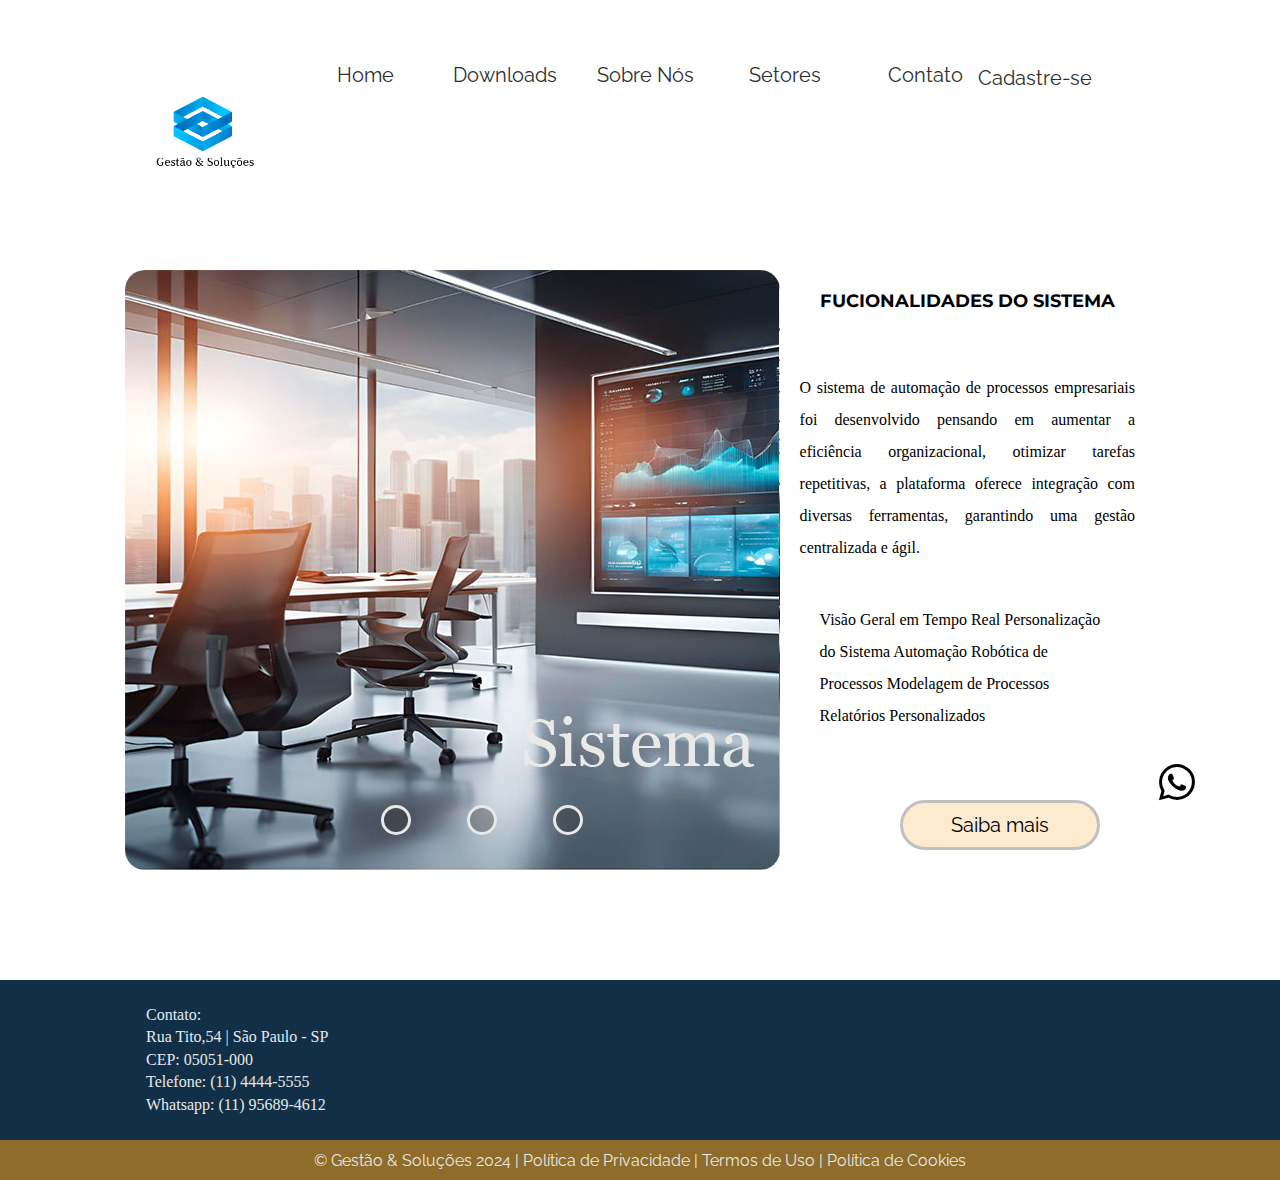
==== index.html @ 9263c2bc "Projeto atualizado" ====
<!DOCTYPE html>
<html lang="pt-br">

<head>
    <meta charset="UTF-8">
    <meta name="viewport" content="width=device-width, initial-scale=1.0">
    <title>Sistema de automação para processos empresariais</title>
    <link rel="preconnect" href="https://fonts.googleapis.com">
    <link rel="preconnect" href="https://fonts.gstatic.com" crossorigin>
    <link href="https://fonts.googleapis.com/css2?family=Raleway:ital,wght@0,100..900;1,100..900&display=swap"
        rel="stylesheet">
    <link rel="preconnect" href="https://fonts.googleapis.com">
    <link rel="preconnect" href="https://fonts.gstatic.com" crossorigin>
    <link
        href="https://fonts.googleapis.com/css2?family=Montserrat:ital,wght@0,100..900;1,100..900&family=Raleway:ital,wght@0,100..900;1,100..900&display=swap"
        rel="stylesheet">
    <link rel="preconnect" href="https://fonts.googleapis.com">
    <link rel="preconnect" href="https://fonts.gstatic.com" crossorigin>
    <link
        href="https://fonts.googleapis.com/css2?family=Montserrat:ital,wght@0,100..900;1,100..900&family=Open+Sans:ital,wght@0,300..800;1,300..800&family=Raleway:ital,wght@0,100..900;1,100..900&display=swap"
        rel="stylesheet">
    <link rel="preconnect" href="https://fonts.googleapis.com">
    <link rel="preconnect" href="https://fonts.gstatic.com" crossorigin>
    <link
        href="https://fonts.googleapis.com/css2?family=Montserrat:ital,wght@0,100..900;1,100..900&family=Open+Sans:ital,wght@0,300..800;1,300..800&family=Raleway:ital,wght@0,100..900;1,100..900&family=Tangerine:wght@400;700&display=swap"
        rel="stylesheet">
    <link rel="stylesheet" href="https://cdn.jsdelivr.net/npm/bootstrap-icons@1.11.3/font/bootstrap-icons.min.css">
    <link rel="stylesheet" href="./css/styles.css">
</head>

<body>
    <header>
        <nav class="navbar">
            <ul>
                <li><a href="index.html">Home</a></li>
                <li><a href="download.html">Downloads</a></li>
                <li><a href="sobre.html">Sobre Nós</a></li>
                <li class="myDropdown dropdown"><a href="setores.html">Setores</a>
                    <div class="dropdown-content">
                        <a href="industria.html">Indústria</a>
                        <a href="financeiro.html">Financeiro</a>
                        <a href="varejo.html">Varejo</a>
                        <a href="saude.html">Saúde</a>
                    </div>
                </li>
                <li><a href="contato.html">Contato</a></li>
            </ul>

            <button class="btn-cadastre" id="btn-acessar">Cadastre-se</button>

            <div class="logo">
                <li><a href="index.html"> <img src="./img/logomarca1.png" alt="Logotipo da empresa" width="140px "></a>
                </li>
            </div>
        </nav>
    </header>

    <main>

        <div class="container">

            <div class="container-slider">

                <div class="slider-content">

                    <!-- Radio Buttons -->
                    <input type="radio" name="radio-btn" id="radio1">
                    <input type="radio" name="radio-btn" id="radio2">
                    <input type="radio" name="radio-btn" id="radio3">

                    
                    <!-- Slide Images -->
                    <div class="slider first">
                        <img src="./img/sistema1.jpg" alt="Imagem de um escritório moderno">
                    </div>

                    <div class="slider">
                        
                        <img src="./img/Gear---tablet.jpg"
                            alt="Imagem com um executivo segurando um tablet e saindo engranagens que representa o engrenar do negócio">
                            
                    </div>

                    <div class="slider">
                        <img src="./img/AHM.jpg"
                            alt="Imagem de aperto de mão entre o homem e a máquina">
                    </div>
                    <!-- End of slide images  -->

                    <!-- Navigation auto -->
                    <div class="navigation-auto">
                        <div class="auto-btn1"></div>
                        <div class="auto-btn2"></div>
                        <div class="auto-btn3"></div>
                    </div>
                </div>
                <div class="manual-navigation">
                    <label for="radio1" class="manual-btn"></label>
                    <label for="radio2" class="manual-btn"></label>
                    <label for="radio3" class="manual-btn"></label>
                </div>
            </div>

            <div class="text-container">

                <h4 class="titulo">FUCIONALIDADES DO SISTEMA</h4>

                <div class="text-content" id="system-information">
                    <p class="paragrafo"> O sistema de automação de processos empresariais foi desenvolvido pensando em aumentar a
                        eficiência organizacional, otimizar tarefas repetitivas, a plataforma oferece integração
                        com diversas ferramentas, garantindo uma gestão centralizada e ágil.</p>
                </div>

                <div class="list-container">
                    <p class="list">
                        Visão Geral em Tempo Real 
                        Personalização do Sistema
                        Automação Robótica de Processos
                        Modelagem de Processos
                        Relatórios Personalizados
                    </p> 
                </div>

                <button class="saiba-mais" id="saiba">Saiba mais</button>
            </div>
        </div>
        
        <section>
            <div class="contato">
                <p>Contato: <br>
                    Rua Tito,54 | São Paulo - SP <br>
                    CEP: 05051-000 <br>
                    Telefone: (11) 4444-5555<br>
                    Whatsapp: (11) 95689-4612
                </p>
            </div>
        </section>
    </main>

    <footer>
      
        <div>
            <a href="https://web.whatsapp.com/"><i class="bi bi-whatsapp" id="icon"></i></a>
        </div>

        <div class="copyright">
            &copy; Gestão & Soluções 2024 | Política de Privacidade | Termos de Uso | Política de Cookies
        </div>
    </footer>
    <script src="./js/pi.js"></script>
</body>

</html>
---- css/styles.css ----
* {
    margin: 0px;
    padding: 0px;
    box-sizing: border-box;
}

.container,
header {
    display: flex;
    max-width: 1200px;
    margin: 0 auto;
   
}

.navbar ul {
    height: 150px;
    display: flex;
    justify-content: center;
    align-items: center;
    list-style: none;
    padding: 55px;
    margin-left: 200px;
}

.navbar ul li a {
    text-decoration: none;
    color: #2e2e2e;
    font-size: 20px;
    display: block;
    width: 140px;
    text-align: center;
    font-family: Raleway;

    /* margin-left: 30px; */
    &:hover {
        background-image: linear-gradient(to top, #113048, #087235cc);
        display: flex;
        justify-content: center;
        align-items: center;
        opacity: 70%;
        color: #e8e8e8;
        height: 40px;
        border-radius: 10px;
        border-bottom: #008036cc solid 4px;
    }
}

.btn-cadastre {
    width: 140px;
    height: 40px;
    color: #2e2e2e;
    font-size: 20px;
    font-family: Raleway;
    border: none;
    display: flex;
    position: absolute;
    right: 175px;
    top: 66px;
    justify-content: center;

    cursor: pointer;
    background: none;

    &:hover {
        background-color: #ff8900;
        color: #e8e8e8;
        display: flex;
        position: absolute;
        right: 175px;
        top: 55px;
        padding: 10px;
        border-radius: 10px;
        border-bottom: #113048 solid 4px;
        justify-content: center;
        opacity: 70%;
        font-weight: 550;
    }
}

.logo {
    border-radius: 20px;
    display: flex;
    justify-content: center;
    align-items: center;
    margin-left: 85px;
    width: 160px;
    height: 150px;
    list-style: none;
    position: absolute;
    top: 60px;
}

footer {
    display: flex;
    flex-direction: column;

    height: 200px;

    background-color: #113048;
    color: #e8e8e8;
}

.contato {
    width: 250px;
    height: 110px;
    margin-left: 136px;
}

.contato p {
    position: absolute;
    top: 1005px;
    color: #e8e8e8;
    font-family: OpenSans;
    width: 250px;
    height: 110px;
    line-height: 1.4rem;
    padding: 10px;
    display: flex;
    justify-content: left;
    align-items: center;
}

.copyright {
    color: #e8e8e8;
    display: flex;
    margin-top: 160px;
    height: 40px;
    background-color: rgba(243, 156, 18, 56%);
    align-items: center;
    justify-content: center;
    font-family: Raleway;
    font-style: 16px;
}

#icon {
    color: #e8e8e8;
    transition: color 0.3s ease-in-out;
    font-size: 36px;
    color: black;
    display: flex;
    position: fixed;
    right: 85px;
    bottom: 100px;
}

.myDropdown {
    position: relative;
}

.myDropdown a {
    line-height: 40px;
}

.dropdown-content {
    position: absolute;
    display: none;
}

.show {
    display: block;
    line-height: 40px;
    z-index: 4;
}

.container-slider {
    margin: 120px 0px 0px 85px;
    width: 800px;
    height: 600px;
    border-radius: 20px;
    overflow: hidden;
}

.slider-content {
    width: 300%;
    height: 600px;
    display: flex;

}

.slider-content input {
    display: none;
}

.slider {
    width: 33.33%;
    position: relative;
}

.slider img {
    width: 800px;
}

.manual-navigation,
.navigation-auto div {
    position: absolute;
    width: 800px;
    left: 82px;
    margin-top: -40px;
    display: flex;
    justify-content: center;
}

.manual-btn {
    border: 3px solid #e8e8e8;
    background-color: #3333335c;
    width: 30px;
    height: 30px;
    padding: 5px;
    margin: -25px 28px;
    border-radius: 15px;
    cursor: pointer;
    transition: .3s;

    &:hover {
        background-color: #F39C12;
    }
}

#radio1:checked~.first {
    margin-left: 0;
}

#radio2:checked~.first {
    margin-left: -33.33%;
    
}

#radio3:checked~.first {
    margin-left: -66.66%;
}

.text-container h4 {
    text-align: center;
    height: 22px;
    font-size: 18px;
    margin-top: 120px;
    font-family: Montserrat;
}

.text-container {
    width: 450px;
    height: 600px;
    padding: 20px;
    margin-right: 85px;
    margin-bottom: 60px;
}

.text-content {
    text-align: center;
    text-align: justify;
    margin-top: 60px;
    line-height: 2rem;
}

.list-container {
    margin-top: 20px;
    padding: 20px;
    line-height: 2rem;
}

.saiba-mais {
    width: 200px;
    height: 50px;
    border-radius: 30px;
    font-size: 20px;
    font-family: Raleway;
    position: absolute;
    right: 180px;
    top: 800px;
    background-color: #F39C1233;
    border: 3px solid #C0C0C0;
    cursor: pointer;
}
.auto-btn1{
    width: 200px;
}
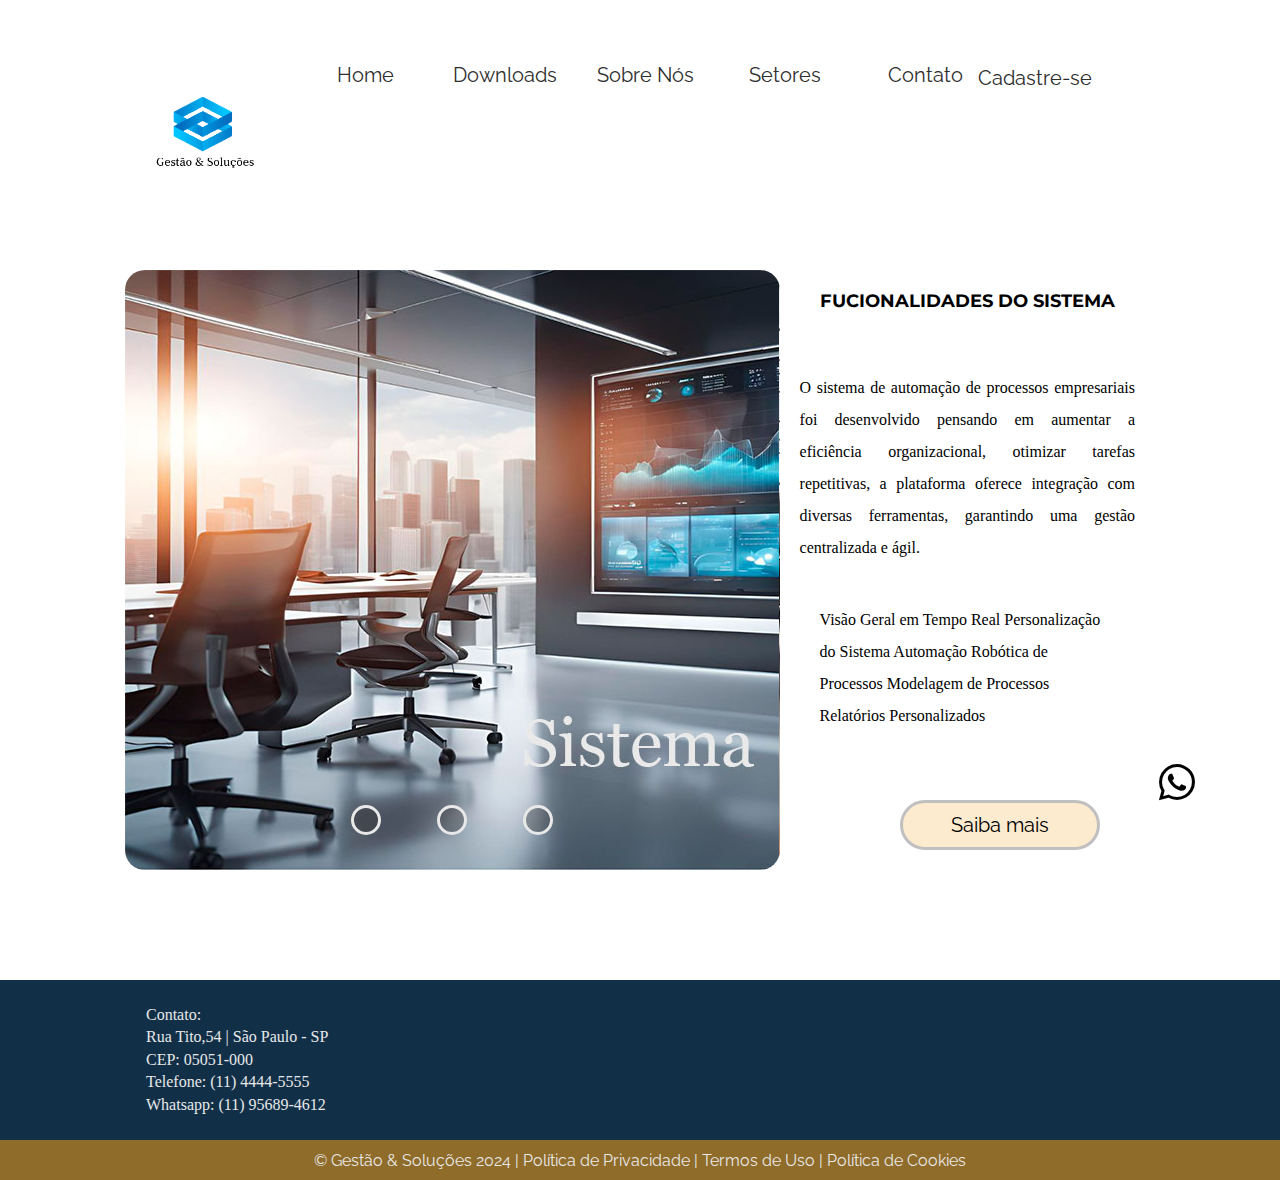
==== commit 1b5072bf: "Mudanças no css" ====
--- a/index.html
+++ b/index.html
@@ -93,6 +93,8 @@
                         <div class="auto-btn2"></div>
                         <div class="auto-btn3"></div>
                     </div>
+
+                   
                 </div>
                 <div class="manual-navigation">
                     <label for="radio1" class="manual-btn"></label>
--- a/css/styles.css
+++ b/css/styles.css
@@ -9,7 +9,7 @@
     display: flex;
     max-width: 1200px;
     margin: 0 auto;
-   
+
 }
 
 .navbar ul {
@@ -192,12 +192,15 @@
 
 .manual-navigation,
 .navigation-auto div {
-    position: absolute;
+    position: relative;
+    left: 50%;
+    transform: translateX(-50%);
     width: 800px;
-    left: 82px;
     margin-top: -40px;
     display: flex;
     justify-content: center;
+
+
 }
 
 .manual-btn {
@@ -222,7 +225,7 @@
 
 #radio2:checked~.first {
     margin-left: -33.33%;
-    
+
 }
 
 #radio3:checked~.first {
@@ -271,7 +274,7 @@
     border: 3px solid #C0C0C0;
     cursor: pointer;
 }
-.auto-btn1{
+
+.auto-btn1 {
     width: 200px;
-}
-
+}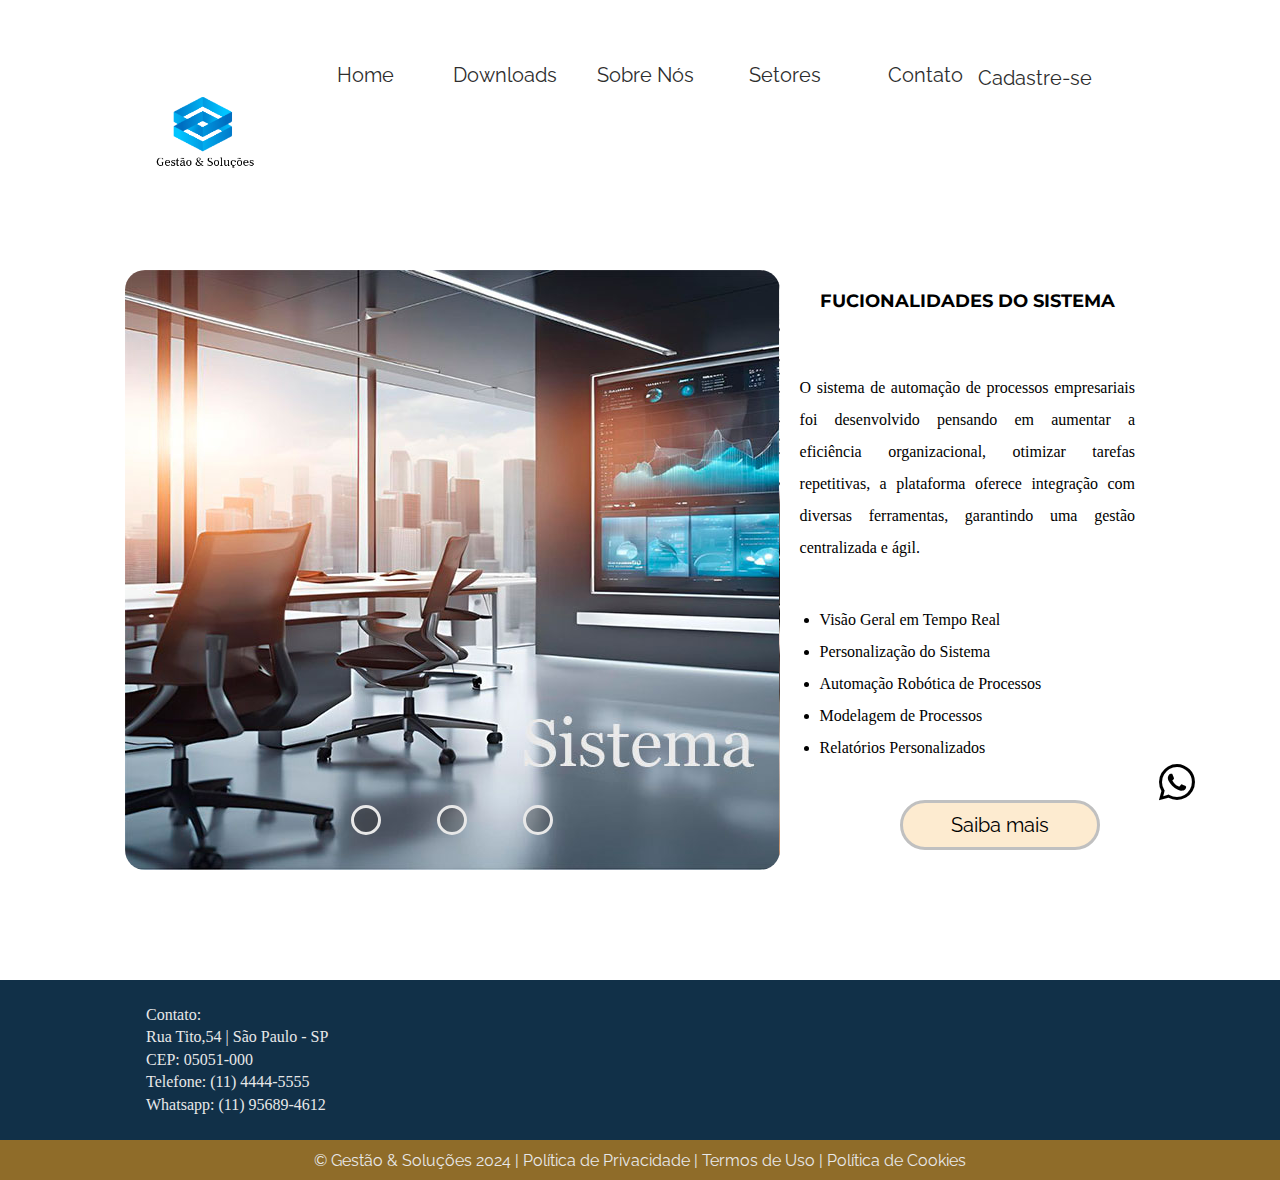
==== commit 95e7b94a: "atulização dos containers" ====
--- a/index.html
+++ b/index.html
@@ -68,22 +68,21 @@
                     <input type="radio" name="radio-btn" id="radio2">
                     <input type="radio" name="radio-btn" id="radio3">
 
-                    
+
                     <!-- Slide Images -->
                     <div class="slider first">
                         <img src="./img/sistema1.jpg" alt="Imagem de um escritório moderno">
                     </div>
 
                     <div class="slider">
-                        
+
                         <img src="./img/Gear---tablet.jpg"
                             alt="Imagem com um executivo segurando um tablet e saindo engranagens que representa o engrenar do negócio">
-                            
+
                     </div>
 
                     <div class="slider">
-                        <img src="./img/AHM.jpg"
-                            alt="Imagem de aperto de mão entre o homem e a máquina">
+                        <img src="./img/AHM.jpg" alt="Imagem de aperto de mão entre o homem e a máquina">
                     </div>
                     <!-- End of slide images  -->
 
@@ -94,7 +93,7 @@
                         <div class="auto-btn3"></div>
                     </div>
 
-                   
+
                 </div>
                 <div class="manual-navigation">
                     <label for="radio1" class="manual-btn"></label>
@@ -102,31 +101,80 @@
                     <label for="radio3" class="manual-btn"></label>
                 </div>
             </div>
-
+<!-- Parte 1 -->
             <div class="text-container">
 
                 <h4 class="titulo">FUCIONALIDADES DO SISTEMA</h4>
 
                 <div class="text-content" id="system-information">
-                    <p class="paragrafo"> O sistema de automação de processos empresariais foi desenvolvido pensando em aumentar a
+                    <p class="paragrafo"> O sistema de automação de processos empresariais foi desenvolvido pensando em
+                        aumentar a
                         eficiência organizacional, otimizar tarefas repetitivas, a plataforma oferece integração
                         com diversas ferramentas, garantindo uma gestão centralizada e ágil.</p>
                 </div>
 
                 <div class="list-container">
-                    <p class="list">
-                        Visão Geral em Tempo Real 
-                        Personalização do Sistema
-                        Automação Robótica de Processos
-                        Modelagem de Processos
-                        Relatórios Personalizados
-                    </p> 
+                    <ul class="list">
+                        <li>Visão Geral em Tempo Real</li>
+                        <li>Personalização do Sistema</li>
+                        <li>Automação Robótica de Processos</li>
+                        <li>Modelagem de Processos</li>
+                        <li>Relatórios Personalizados</li>
+                    </ul>
                 </div>
 
                 <button class="saiba-mais" id="saiba">Saiba mais</button>
             </div>
+<!-- Parte 2 -->
+            <div class="text-container1">
+
+                <h4 class="titulo">FUCIONALIDADES DO SISTEMA</h4>
+
+                <div class="text-content" id="system-information">
+                    <p class="paragrafo"> O sistema de automação de processos empresariais foi desenvolvido pensando em
+                        aumentar a
+                        eficiência organizacional, otimizar tarefas repetitivas, a plataforma oferece integração
+                        com diversas ferramentas, garantindo uma gestão centralizada e ágil.</p>
+                </div>
+
+                <div class="list-container">
+                    <ul class="list">
+                        <li>Visão Geral em Tempo Real</li>
+                        <li>Personalização do Sistema</li>
+                        <li>Automação Robótica de Processos</li>
+                        <li>Modelagem de Processos</li>
+                        <li>Relatórios Personalizados</li>
+                    </ul>
+                </div>
+
+                <button class="saiba-mais" id="saiba">Saiba mais</button>
+            </div>
+            <!-- Parte 3 -->
+            <div class="text-container2">
+
+                <h4 class="titulo">FUCIONALIDADES DO SISTEMA</h4>
+
+                <div class="text-content" id="system-information">
+                    <p class="paragrafo"> O sistema de automação de processos empresariais foi desenvolvido pensando em
+                        aumentar a
+                        eficiência organizacional, otimizar tarefas repetitivas, a plataforma oferece integração
+                        com diversas ferramentas, garantindo uma gestão centralizada e ágil.</p>
+                </div>
+
+                <div class="list-container">
+                    <ul class="list">
+                        <li>Visão Geral em Tempo Real</li>
+                        <li>Personalização do Sistema</li>
+                        <li>Automação Robótica de Processos</li>
+                        <li>Modelagem de Processos</li>
+                        <li>Relatórios Personalizados</li>
+                    </ul>
+                </div>
+
+                <button class="saiba-mais" id="saiba">Saiba mais</button>
+            </div>
         </div>
-        
+
         <section>
             <div class="contato">
                 <p>Contato: <br>
@@ -140,7 +188,7 @@
     </main>
 
     <footer>
-      
+
         <div>
             <a href="https://web.whatsapp.com/"><i class="bi bi-whatsapp" id="icon"></i></a>
         </div>
--- a/css/styles.css
+++ b/css/styles.css
@@ -277,4 +277,9 @@
 
 .auto-btn1 {
     width: 200px;
+}
+
+
+.text-container1, .text-container2 {
+    display: none;
 }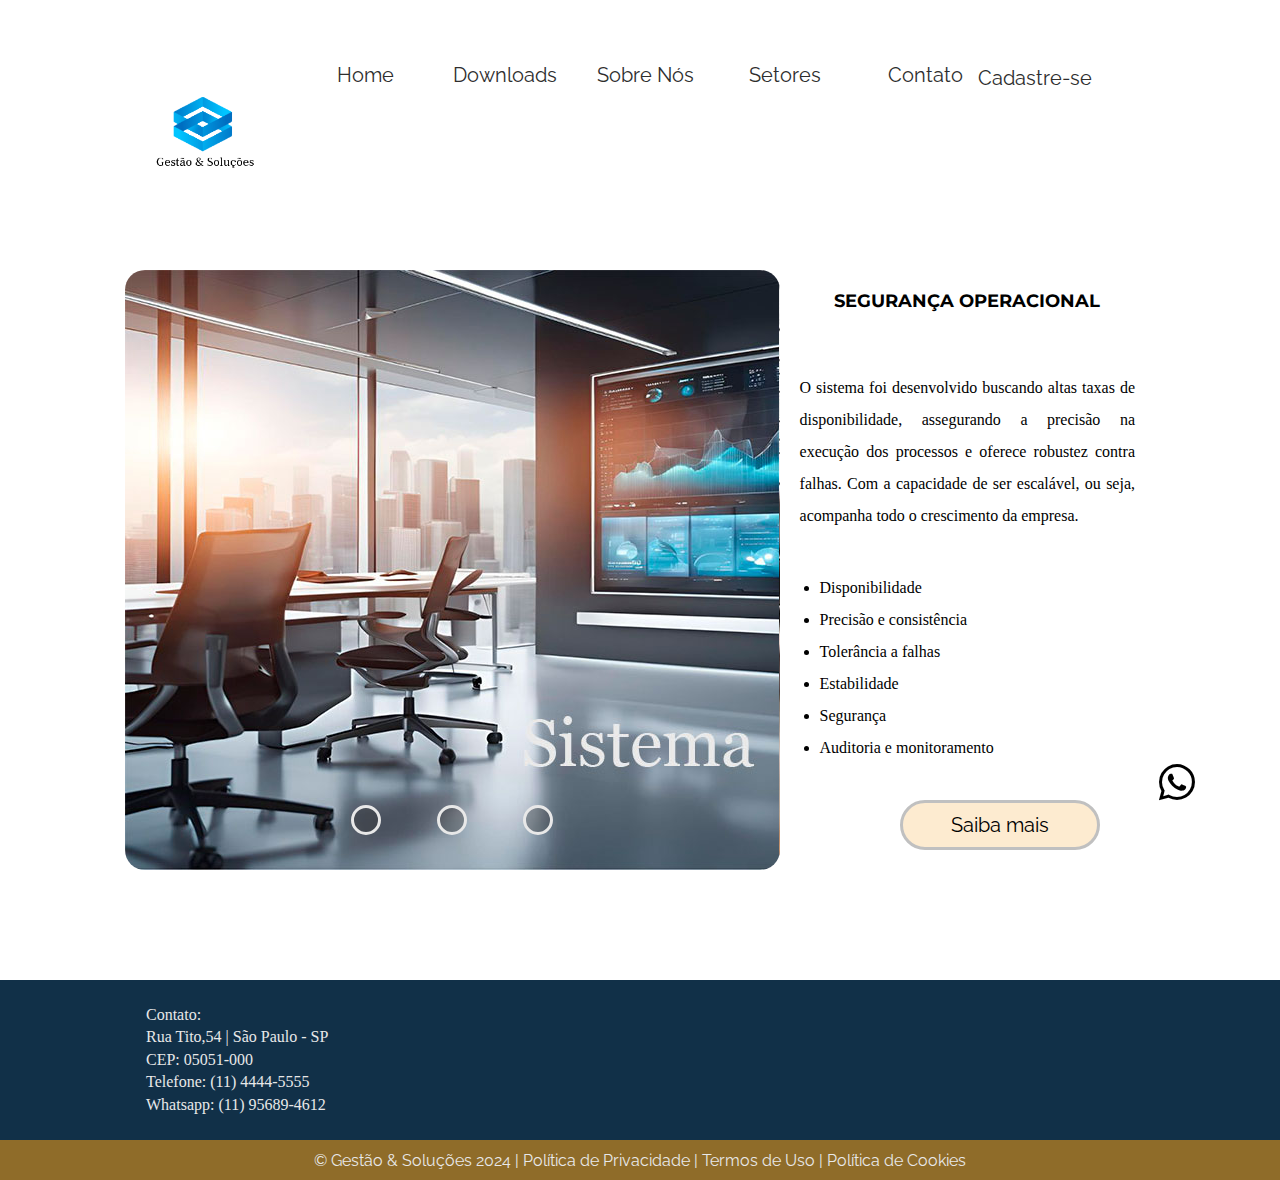
==== commit cbe5733c: "atualização text-container" ====
--- a/index.html
+++ b/index.html
@@ -102,7 +102,7 @@
                 </div>
             </div>
 <!-- Parte 1 -->
-            <div class="text-container">
+            <div class="text-container text-container-none">
 
                 <h4 class="titulo">FUCIONALIDADES DO SISTEMA</h4>
 
@@ -126,48 +126,45 @@
                 <button class="saiba-mais" id="saiba">Saiba mais</button>
             </div>
 <!-- Parte 2 -->
-            <div class="text-container1">
-
-                <h4 class="titulo">FUCIONALIDADES DO SISTEMA</h4>
+            <div class="text-container  text-container-none">
+
+                <h4 class="titulo">CONSULTORIA ESPECIALIZADA</h4>
 
                 <div class="text-content" id="system-information">
-                    <p class="paragrafo"> O sistema de automação de processos empresariais foi desenvolvido pensando em
-                        aumentar a
-                        eficiência organizacional, otimizar tarefas repetitivas, a plataforma oferece integração
-                        com diversas ferramentas, garantindo uma gestão centralizada e ágil.</p>
+                    <p class="paragrafo"> Com foco voltado em otimizar a eficiência, reduzir custos e melhorar a qualidade das operações dentro de uma empresa, oferecemos todo o suporte necessário para o crescimento junto ao nosso sistema.</p>
                 </div>
 
                 <div class="list-container">
                     <ul class="list">
-                        <li>Visão Geral em Tempo Real</li>
-                        <li>Personalização do Sistema</li>
-                        <li>Automação Robótica de Processos</li>
-                        <li>Modelagem de Processos</li>
-                        <li>Relatórios Personalizados</li>
+                        <li>Análise de Necessidades</li>
+                        <li>Seleção de Ferramentas</li>
+                        <li>Desenho de Soluções</li>
+                        <li>Implementação e Integração</li>
+                        <li>Treinamento e Capacitação</li>
+                        <li>Monitoramento  e Suporte</li>
+                        <li>Otimização Contínua</li>
                     </ul>
                 </div>
 
                 <button class="saiba-mais" id="saiba">Saiba mais</button>
             </div>
-            <!-- Parte 3 -->
-            <div class="text-container2">
-
-                <h4 class="titulo">FUCIONALIDADES DO SISTEMA</h4>
+<!-- Parte 3 -->
+            <div class="text-container">
+
+                <h4 class="titulo">SEGURANÇA OPERACIONAL</h4>
 
                 <div class="text-content" id="system-information">
-                    <p class="paragrafo"> O sistema de automação de processos empresariais foi desenvolvido pensando em
-                        aumentar a
-                        eficiência organizacional, otimizar tarefas repetitivas, a plataforma oferece integração
-                        com diversas ferramentas, garantindo uma gestão centralizada e ágil.</p>
+                    <p class="paragrafo"> O sistema foi desenvolvido buscando altas taxas de disponibilidade, assegurando a precisão na execução dos processos e oferece robustez contra falhas. Com a capacidade de ser escalável, ou seja, acompanha todo o crescimento da empresa.</p>
                 </div>
 
                 <div class="list-container">
                     <ul class="list">
-                        <li>Visão Geral em Tempo Real</li>
-                        <li>Personalização do Sistema</li>
-                        <li>Automação Robótica de Processos</li>
-                        <li>Modelagem de Processos</li>
-                        <li>Relatórios Personalizados</li>
+                        <li>Disponibilidade</li>
+                        <li>Precisão e consistência</li>
+                        <li>Tolerância a falhas</li>
+                        <li>Estabilidade</li>
+                        <li>Segurança</li>
+                        <li>Auditoria e monitoramento</li>
                     </ul>
                 </div>
 
--- a/css/styles.css
+++ b/css/styles.css
@@ -246,6 +246,7 @@
     padding: 20px;
     margin-right: 85px;
     margin-bottom: 60px;
+ 
 }
 
 .text-content {
@@ -278,8 +279,7 @@
 .auto-btn1 {
     width: 200px;
 }
-
-
-.text-container1, .text-container2 {
+.text-container-none{
     display: none;
-}+}
+
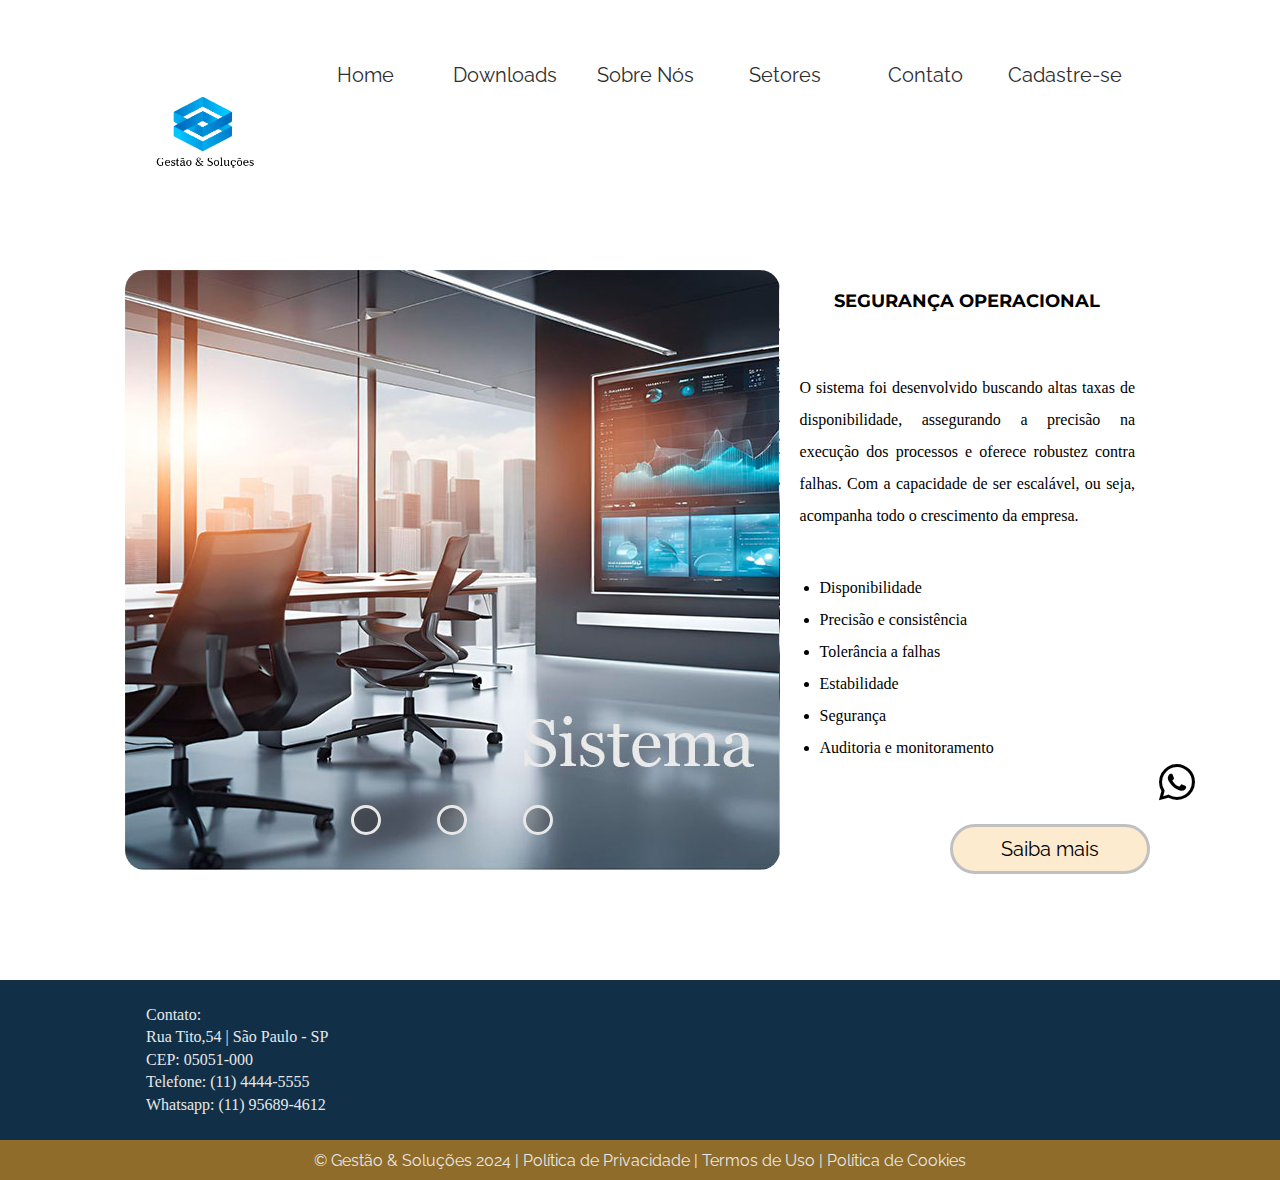
==== commit f4676006: "cadastra-se css" ====
--- a/index.html
+++ b/index.html
@@ -44,9 +44,10 @@
                     </div>
                 </li>
                 <li><a href="contato.html">Contato</a></li>
+                <li><button class="btn-cadastre" id="btn-acessar">Cadastre-se</button></li>
             </ul>
 
-            <button class="btn-cadastre" id="btn-acessar">Cadastre-se</button>
+            
 
             <div class="logo">
                 <li><a href="index.html"> <img src="./img/logomarca1.png" alt="Logotipo da empresa" width="140px "></a>
--- a/css/styles.css
+++ b/css/styles.css
@@ -52,26 +52,15 @@
     font-size: 20px;
     font-family: Raleway;
     border: none;
-    display: flex;
-    position: absolute;
-    right: 175px;
-    top: 66px;
-    justify-content: center;
-
     cursor: pointer;
     background: none;
 
     &:hover {
         background-color: #ff8900;
         color: #e8e8e8;
-        display: flex;
-        position: absolute;
-        right: 175px;
-        top: 55px;
         padding: 10px;
         border-radius: 10px;
         border-bottom: #113048 solid 4px;
-        justify-content: center;
         opacity: 70%;
         font-weight: 550;
     }
@@ -263,17 +252,17 @@
 }
 
 .saiba-mais {
+    position: relative;
     width: 200px;
     height: 50px;
     border-radius: 30px;
     font-size: 20px;
     font-family: Raleway;
-    position: absolute;
-    right: 180px;
-    top: 800px;
     background-color: #F39C1233;
     border: 3px solid #C0C0C0;
     cursor: pointer;
+    bottom: -40PX;
+    left: 150PX;
 }
 
 .auto-btn1 {
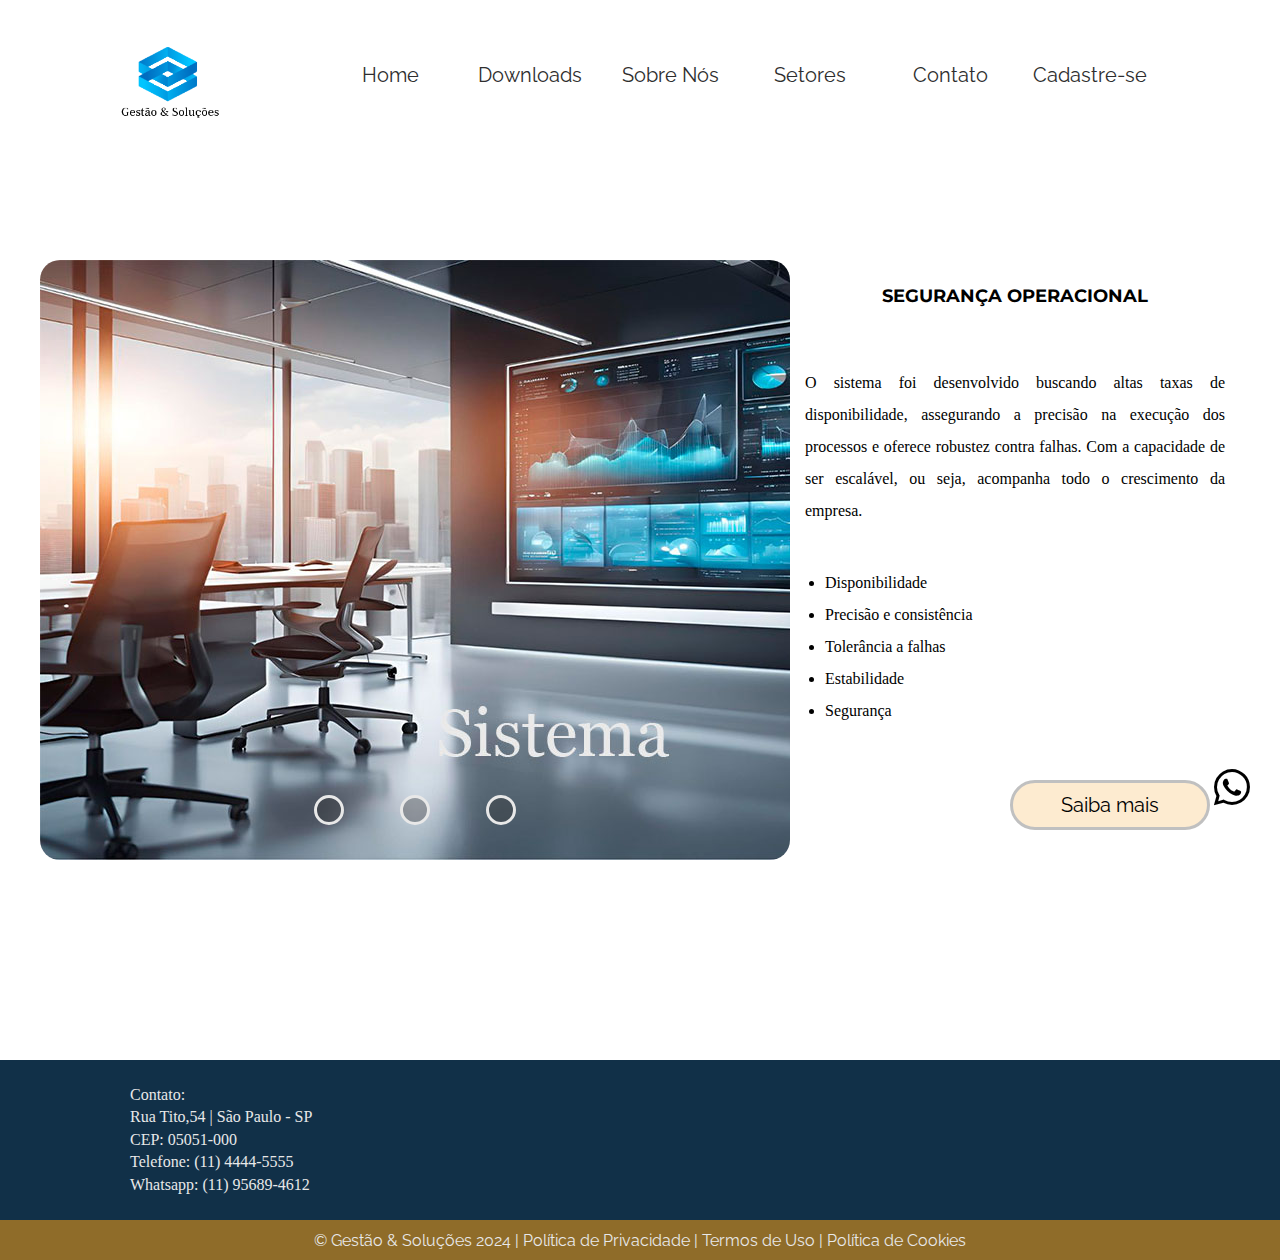
==== commit 3988d006: "janelas" ====
--- a/index.html
+++ b/index.html
@@ -30,30 +30,33 @@
 
 <body>
     <header>
-        <nav class="navbar">
-            <ul>
-                <li><a href="index.html">Home</a></li>
-                <li><a href="download.html">Downloads</a></li>
-                <li><a href="sobre.html">Sobre Nós</a></li>
-                <li class="myDropdown dropdown"><a href="setores.html">Setores</a>
-                    <div class="dropdown-content">
-                        <a href="industria.html">Indústria</a>
-                        <a href="financeiro.html">Financeiro</a>
-                        <a href="varejo.html">Varejo</a>
-                        <a href="saude.html">Saúde</a>
-                    </div>
-                </li>
-                <li><a href="contato.html">Contato</a></li>
-                <li><button class="btn-cadastre" id="btn-acessar">Cadastre-se</button></li>
-            </ul>
-
-            
-
-            <div class="logo">
-                <li><a href="index.html"> <img src="./img/logomarca1.png" alt="Logotipo da empresa" width="140px "></a>
-                </li>
-            </div>
-        </nav>
+        <div class="container-nav">
+            <nav class="navbar">
+                <ul>
+                    <li><a href="index.html">Home</a></li>
+                    <li><a href="download.html">Downloads</a></li>
+                    <li><a href="sobre.html">Sobre Nós</a></li>
+                    <li class="myDropdown dropdown"><a href="#">Setores</a>
+                        <div class="dropdown-content">
+                            <a href="industria.html">Indústria</a>
+                            <a href="financeiro.html">Financeiro</a>
+                            <a href="varejo.html">Varejo</a>
+                            <a href="saude.html">Saúde</a>
+                        </div>
+                    </li>
+                    <li><a href="contato.html">Contato</a></li>
+                    <li><button class="btn-cadastre" id="btn_acessar">Cadastre-se</button></li>
+                </ul>
+
+
+
+                <div class="logo">
+                    <li><a href="index.html"> <img src="./img/logomarca1.png" alt="Logotipo da empresa"
+                                width="140px "></a>
+                    </li>
+                </div>
+            </nav>
+        </div>
     </header>
 
     <main>
@@ -77,13 +80,13 @@
 
                     <div class="slider">
 
-                        <img src="./img/Gear---tablet.jpg"
+                        <img src="./img/Gear---tablet1.jpg"
                             alt="Imagem com um executivo segurando um tablet e saindo engranagens que representa o engrenar do negócio">
 
                     </div>
 
                     <div class="slider">
-                        <img src="./img/AHM.jpg" alt="Imagem de aperto de mão entre o homem e a máquina">
+                        <img src="./img/AHM1.jpg" alt="Imagem de aperto de mão entre o homem e a máquina">
                     </div>
                     <!-- End of slide images  -->
 
@@ -93,99 +96,141 @@
                         <div class="auto-btn2"></div>
                         <div class="auto-btn3"></div>
                     </div>
-
-
-                </div>
+                </div>
+
                 <div class="manual-navigation">
                     <label for="radio1" class="manual-btn"></label>
                     <label for="radio2" class="manual-btn"></label>
                     <label for="radio3" class="manual-btn"></label>
                 </div>
             </div>
-<!-- Parte 1 -->
-            <div class="text-container text-container-none">
-
-                <h4 class="titulo">FUCIONALIDADES DO SISTEMA</h4>
-
-                <div class="text-content" id="system-information">
-                    <p class="paragrafo"> O sistema de automação de processos empresariais foi desenvolvido pensando em
-                        aumentar a
-                        eficiência organizacional, otimizar tarefas repetitivas, a plataforma oferece integração
-                        com diversas ferramentas, garantindo uma gestão centralizada e ágil.</p>
-                </div>
-
-                <div class="list-container">
-                    <ul class="list">
-                        <li>Visão Geral em Tempo Real</li>
-                        <li>Personalização do Sistema</li>
-                        <li>Automação Robótica de Processos</li>
-                        <li>Modelagem de Processos</li>
-                        <li>Relatórios Personalizados</li>
-                    </ul>
-                </div>
-
-                <button class="saiba-mais" id="saiba">Saiba mais</button>
-            </div>
-<!-- Parte 2 -->
-            <div class="text-container  text-container-none">
-
-                <h4 class="titulo">CONSULTORIA ESPECIALIZADA</h4>
-
-                <div class="text-content" id="system-information">
-                    <p class="paragrafo"> Com foco voltado em otimizar a eficiência, reduzir custos e melhorar a qualidade das operações dentro de uma empresa, oferecemos todo o suporte necessário para o crescimento junto ao nosso sistema.</p>
-                </div>
-
-                <div class="list-container">
-                    <ul class="list">
-                        <li>Análise de Necessidades</li>
-                        <li>Seleção de Ferramentas</li>
-                        <li>Desenho de Soluções</li>
-                        <li>Implementação e Integração</li>
-                        <li>Treinamento e Capacitação</li>
-                        <li>Monitoramento  e Suporte</li>
-                        <li>Otimização Contínua</li>
-                    </ul>
-                </div>
-
-                <button class="saiba-mais" id="saiba">Saiba mais</button>
-            </div>
-<!-- Parte 3 -->
-            <div class="text-container">
-
-                <h4 class="titulo">SEGURANÇA OPERACIONAL</h4>
-
-                <div class="text-content" id="system-information">
-                    <p class="paragrafo"> O sistema foi desenvolvido buscando altas taxas de disponibilidade, assegurando a precisão na execução dos processos e oferece robustez contra falhas. Com a capacidade de ser escalável, ou seja, acompanha todo o crescimento da empresa.</p>
-                </div>
-
-                <div class="list-container">
-                    <ul class="list">
-                        <li>Disponibilidade</li>
-                        <li>Precisão e consistência</li>
-                        <li>Tolerância a falhas</li>
-                        <li>Estabilidade</li>
-                        <li>Segurança</li>
-                        <li>Auditoria e monitoramento</li>
-                    </ul>
-                </div>
-
-                <button class="saiba-mais" id="saiba">Saiba mais</button>
-            </div>
-        </div>
-
+            <!-- Parte 1 -->
+            <div class="texts-containers">
+                <div class="text-container text-container-none">
+
+                    <h4 class="titulo">FUCIONALIDADES DO SISTEMA</h4>
+
+                    <div class="text-content" id="system-information">
+                        <p class="paragrafo"> O sistema de automação de processos empresariais foi desenvolvido pensando
+                            em
+                            aumentar a
+                            eficiência organizacional, otimizar tarefas repetitivas, a plataforma oferece integração
+                            com diversas ferramentas, garantindo uma gestão centralizada e ágil.</p>
+                    </div>
+
+                    <div class="list-container">
+                        <ul class="list">
+                            <li>Visão Geral em Tempo Real</li>
+                            <li>Personalização do Sistema</li>
+                            <li>Automação Robótica de Processos</li>
+                            <li>Modelagem de Processos</li>
+                            <li>Relatórios Personalizados</li>
+                        </ul>
+                    </div>
+                </div>
+                <!-- Parte 2 -->
+                <div class="text-container  text-container-none">
+
+                    <h4 class="titulo">CONSULTORIA ESPECIALIZADA</h4>
+
+                    <div class="text-content" id="system-information">
+                        <p class="paragrafo"> Com foco voltado em otimizar a eficiência, reduzir custos e melhorar a
+                            qualidade das operações dentro de uma empresa, oferecemos todo o suporte necessário para o
+                            crescimento junto ao nosso sistema.</p>
+                    </div>
+
+                    <div class="list-container">
+                        <ul class="list">
+                            <li>Análise de Necessidades</li>
+                            <li>Seleção de Ferramentas</li>
+                            <li>Desenho de Soluções</li>
+                            <li>Implementação e Integração</li>
+                            <li>Treinamento e Capacitação</li>
+                        </ul>
+                    </div>
+                </div>
+                <!-- Parte 3 -->
+                <div class="text-container">
+
+                    <h4 class="titulo">SEGURANÇA OPERACIONAL</h4>
+
+                    <div class="text-content" id="system-information">
+                        <p class="paragrafo"> O sistema foi desenvolvido buscando altas taxas de disponibilidade,
+                            assegurando a precisão na execução dos processos e oferece robustez contra falhas. Com a
+                            capacidade de ser escalável, ou seja, acompanha todo o crescimento da empresa.</p>
+                    </div>
+
+                    <div class="list-container">
+                        <ul class="list">
+                            <li>Disponibilidade</li>
+                            <li>Precisão e consistência</li>
+                            <li>Tolerância a falhas</li>
+                            <li>Estabilidade</li>
+                            <li>Segurança</li>
+                        </ul>
+                    </div>
+                </div>
+                <!-- Aqui está o botão saiba mais -->
+                <div>
+                    <button class="saiba-mais" id="saiba">Saiba mais</button>
+                </div>
+            </div>
+        </div>
         <section>
-            <div class="contato">
-                <p>Contato: <br>
-                    Rua Tito,54 | São Paulo - SP <br>
-                    CEP: 05051-000 <br>
-                    Telefone: (11) 4444-5555<br>
-                    Whatsapp: (11) 95689-4612
-                </p>
-            </div>
+            <div class="fundo">
+        
+            </div>
+            <div class="register">
+        
+                <button id="close_register" class="close_register">&#935;
+                </button>
+        
+                <label for="nome">Coloque seu nome</label>
+                <input type="text" name="nome" id="nome">
+        
+                <label for="email">E-mail Corporativo</label>
+                <input type="text" name="email" id="email">
+        
+                <label for="cargo">Cargo</label>
+                <input type="text" name="cargo" id="cargo">
+        
+                <label for="telefone">Telefone</label>
+                <input type="text" name="telefone" id="telefone">
+        
+                <label for="senha1">Crie uma senha</label>
+                <input type="text" name="senha1" id="senha1">
+        
+                <label for="senha2">Confirmar Senha</label>
+                <input type="text" name="senha2" id="senha2">
+        
+                <button class="button_avançar">Avançar</button>
+                <div class="box_message">
+                    <h1>Dica de Senha:</h1>
+                    <p>Use pelo menos 8 caracteres:
+                        Combine letras, números e símbolos:
+                         Evite informações pessoais:
+                        Evite números ou letras sequenciais: Ex:.”123 ou abc”...</p>
+                </div>
+                
+        
+            </div>
+
         </section>
+        
+    
     </main>
+    
+
 
     <footer>
+        <div class="contato">
+            <p>Contato: <br>
+                Rua Tito,54 | São Paulo - SP <br>
+                CEP: 05051-000 <br>
+                Telefone: (11) 4444-5555<br>
+                Whatsapp: (11) 95689-4612
+            </p>
+        </div>
 
         <div>
             <a href="https://web.whatsapp.com/"><i class="bi bi-whatsapp" id="icon"></i></a>
@@ -195,6 +240,7 @@
             &copy; Gestão & Soluções 2024 | Política de Privacidade | Termos de Uso | Política de Cookies
         </div>
     </footer>
+
     <script src="./js/pi.js"></script>
 </body>
 
--- a/css/styles.css
+++ b/css/styles.css
@@ -1,15 +1,32 @@
+@import url('https://fonts.googleapis.com/css2?family=Montserrat:ital,wght@0,100..900;1,100..900&display=swap');
 * {
     margin: 0px;
     padding: 0px;
     box-sizing: border-box;
 }
 
+body {
+    margin: 0px auto;
+}
+
 .container,
 header {
     display: flex;
     max-width: 1200px;
     margin: 0 auto;
-
+}
+
+.logo {
+    border-radius: 20px;
+    display: flex;
+    justify-content: center;
+    align-items: center;
+    margin-left: 25px;
+    width: 160px;
+    height: 150px;
+    list-style: none;
+    position: absolute;
+    top: 10px;
 }
 
 .navbar ul {
@@ -31,7 +48,6 @@
     text-align: center;
     font-family: Raleway;
 
-    /* margin-left: 30px; */
     &:hover {
         background-image: linear-gradient(to top, #113048, #087235cc);
         display: flex;
@@ -45,11 +61,17 @@
     }
 }
 
+.container-nav {
+    display: flex;
+    margin: 0 auto;
+}
+
 .btn-cadastre {
+
+    color: #2e2e2e;
+    font-size: 20px;
     width: 140px;
     height: 40px;
-    color: #2e2e2e;
-    font-size: 20px;
     font-family: Raleway;
     border: none;
     cursor: pointer;
@@ -66,72 +88,6 @@
     }
 }
 
-.logo {
-    border-radius: 20px;
-    display: flex;
-    justify-content: center;
-    align-items: center;
-    margin-left: 85px;
-    width: 160px;
-    height: 150px;
-    list-style: none;
-    position: absolute;
-    top: 60px;
-}
-
-footer {
-    display: flex;
-    flex-direction: column;
-
-    height: 200px;
-
-    background-color: #113048;
-    color: #e8e8e8;
-}
-
-.contato {
-    width: 250px;
-    height: 110px;
-    margin-left: 136px;
-}
-
-.contato p {
-    position: absolute;
-    top: 1005px;
-    color: #e8e8e8;
-    font-family: OpenSans;
-    width: 250px;
-    height: 110px;
-    line-height: 1.4rem;
-    padding: 10px;
-    display: flex;
-    justify-content: left;
-    align-items: center;
-}
-
-.copyright {
-    color: #e8e8e8;
-    display: flex;
-    margin-top: 160px;
-    height: 40px;
-    background-color: rgba(243, 156, 18, 56%);
-    align-items: center;
-    justify-content: center;
-    font-family: Raleway;
-    font-style: 16px;
-}
-
-#icon {
-    color: #e8e8e8;
-    transition: color 0.3s ease-in-out;
-    font-size: 36px;
-    color: black;
-    display: flex;
-    position: fixed;
-    right: 85px;
-    bottom: 100px;
-}
-
 .myDropdown {
     position: relative;
 }
@@ -152,7 +108,7 @@
 }
 
 .container-slider {
-    margin: 120px 0px 0px 85px;
+    margin: 110px auto;
     width: 800px;
     height: 600px;
     border-radius: 20px;
@@ -232,10 +188,8 @@
 .text-container {
     width: 450px;
     height: 600px;
-    padding: 20px;
-    margin-right: 85px;
+    padding: 15px;
     margin-bottom: 60px;
- 
 }
 
 .text-content {
@@ -251,24 +205,328 @@
     line-height: 2rem;
 }
 
+.auto-btn1 {
+    width: 200px;
+}
+
+.text-container-none {
+    display: none;
+}
+
 .saiba-mais {
-    position: relative;
     width: 200px;
     height: 50px;
     border-radius: 30px;
     font-size: 20px;
     font-family: Raleway;
+    position: relative;
+    top: -30px;
+    right: -220px;
     background-color: #F39C1233;
     border: 3px solid #C0C0C0;
     cursor: pointer;
-    bottom: -40PX;
-    left: 150PX;
-}
-
-.auto-btn1 {
+    z-index: 5;
+}
+
+#icon {
+    color: #e8e8e8;
+    transition: color 0.3s ease-in-out;
+    font-size: 36px;
+    color: black;
+    display: flex;
+    position: fixed;
+    right: 30px;
+    bottom: 95px;
+}
+
+/* CSS Página download */
+
+.container-download {
+    display: flex;
+    max-width: 1200px;
+    margin: 110px auto;
+    height: 700px;
+    background-image: url(../img/technology1.jpg);
+}
+
+.btn-down {
+    display: block;
+    margin-bottom: 100px;
+    margin-top: 100px;
+    width: 380px;
+    height: 100px;
+    font-family: montserratt;
+    font-size: 24px;
+    background-color: white;
+    border-radius: 0px 15px 15px 0px;
+    border: none;
+    cursor: pointer;
+}
+
+.down-bi {
+    margin: 10px;
+    padding: 8px;
+    width: 60px;
+    height: 60px;
+    border: 4px solid #e8e8e8;
+    background-color:#F39C12 ;
+    border-radius: 30px;
+}
+
+/* CSS Página sobre */
+
+.container-global {
+    display: flex;
+    max-width: 1200px;
+    margin: 0 auto;
+    height: 700px;
+}
+
+.title-global {
+    text-align: left;
+    margin-top: 60px;
+    margin-bottom: 66px;
+    padding: 10px;
+    font-family: Raleway;
+}
+
+.title-global::first-letter {
+    font-size: 2em;
+}
+
+.text-container-sobre {
+    font-family: Open Sans;
+    margin: 110px auto;
+    height: 550px;
+    text-align: center;
+    text-align: justify;
+    padding: 20px;
+    line-height: 1.8rem;
+}
+
+.graphic-img  img {
+    margin: 110px auto;
+    border-radius: 20px;
+}
+
+/* CSS Página indústria */
+
+.text-container-ind {
+    position: relative;
+    font-family: Open Sans;
+    margin: 80px auto;
+    width: 560px;
+    height: 550px;
+    padding: 15px;
+    text-align: center;
+    text-align: justify;
+    line-height: 1.6rem;
+    background-image: url(../img/grafico5.jpg);
+}
+
+.text-container-ind p {
+  text-indent: 30px;
+}
+
+.text-container-ind p, h2 {
+    position: relative;
+    color: #000000;
+    opacity: 1;
+}
+
+.text-container-ind::before {
+    content: "";
+    position: absolute;
+    top: 0;
+    right: 0;
+    bottom: 0;
+    left: 0;
+    background: rgba(255, 255, 255, 0.6);    
+}
+/* CSS Página Financeiro */
+/* CSS Página Varejo */
+/* CSS Página Saúde */
+
+.global-image img {
+    width: 600px;
+    height: 550px;
+    margin: 110px 20px;
+    border-radius: 20px;
+}
+
+.content-global-text {
+    width: 550px;
+    height: 550px;
+    font-family: Open Sans;
+    margin: 110px auto;
+    padding: 20px;
+    text-align: center;
+    text-align: justify;
+    line-height: 2rem;
+}
+
+.container-fale-conosco {
+    position: relative;
+    display: flex;
+    max-width: 1200px;
+    margin: 0 auto;
+    height: 700px;
+    background-image: url(../img/conosco1.jpg);
+}
+
+.container-fale-conosco::before {
+    content: '';
+    position: absolute;
+    top: 0;
+    left: 0;
+    width: 100%;
+    height: 100%;
+    background-color: rgba(0, 0, 0, 0.5); /* Ajuste a opacidade aqui */
+    z-index: 1;
+}
+
+.content-form h2 {
+    position: relative;
+    z-index: 2;
+    color: white; /* Cor do texto */
+    text-align: center;
+    padding: 20px;
+}
+
+.contato {
+    width: 250px;
+    height: 110px;
+    margin-left: 120px;
+}
+
+.contato p {
+    margin-top: 25px;
+    color: #e8e8e8;
+    font-family: OpenSans;
+    width: 250px;
+    height: 110px;
+    line-height: 1.4rem;
+    padding: 10px;
+    display: flex;
+    justify-content: left;
+    align-items: center;
+}
+
+footer {
+    position: relative;
+    bottom: 0px;
+    display: flex;
+    justify-content: left;
+    width: 100%;
+    height: 200px;
+    background-color: #113048;
+    color: #e8e8e8;
+    margin-top: 90px;
+}
+
+.copyright {
+    display: flex;
+    justify-content: center;
+    align-items: center;
+    width: 100%;
+    height: 40px;
+    background-color: rgba(243, 156, 18, 56%);
+    margin-left: -370px;
+    margin-top: 160px;
+    font-family: Raleway;
+    font-style: 16px;
+    color: #e8e8e8;
+}
+.register{
+
+    z-index: 5;
+    display: none;
+    color: white;
+    position: fixed;
+    left: 50%;
+    top: 50%;
+    border-radius: 20px;
+    transform: translate(-50%, -50%);
+    width: 600px;
+    height: 550px;
+    background-color: #113048;
+    
+}
+/* janela de registro */
+.register label, input{
+    display: block;
+    margin: 10px 70px;
+    border-radius: 5px;
+   
+   
+}
+.register input{
+    border: 0;
+    border-top: 3px outset rgba(0, 0, 0, 0.575);
+    caret-color: black;
+    
+}
+.register label{
+    margin-top: 17px;
+
+}
+#nome, #email, #cargo{
+    width: 75%;
+}
+#telefone, #senha1, #senha2{
+    width: 40%;
+}
+#telefone, #senha1, #senha2, #nome, #email, #cargo{
+    height: 28px;
+    caret: black;
+    padding: 3px;
+}
+
+.button_avançar{
+    position: relative;
+    left: 450px;
+    padding: 5px 15px;
+    border-radius: 30px;
+    background-color: orange;
+    font-size: 1.2em;
+    cursor: pointer;
+    
+}
+.close_register{
+    padding: 5px;
+    position: relative;
+    border-radius: 5px;
+    top: 20px;
+    left: 560px;
+    cursor: pointer;
+}
+.box_message{
+    background-color: white;
+    color: black;
+    position: relative;
+    text-align: center;
+    font-size: 0.9em;
     width: 200px;
-}
-.text-container-none{
+    height: 190px;
+    left: 330px;
+    top: -240px;
+    padding: 10px;
+    border-radius: 20px;
+}
+.box_message h1{
+    margin-bottom: 10px;
+}
+
+.box_open{
+    display: block;
+
+}
+.fundo{
     display: none;
-}
-
+    position: fixed;
+    left: 0;
+    top: 0;
+    height: 100%;
+    width: 100%;
+    background-color: rgba(0, 0, 0, 0.5);
+}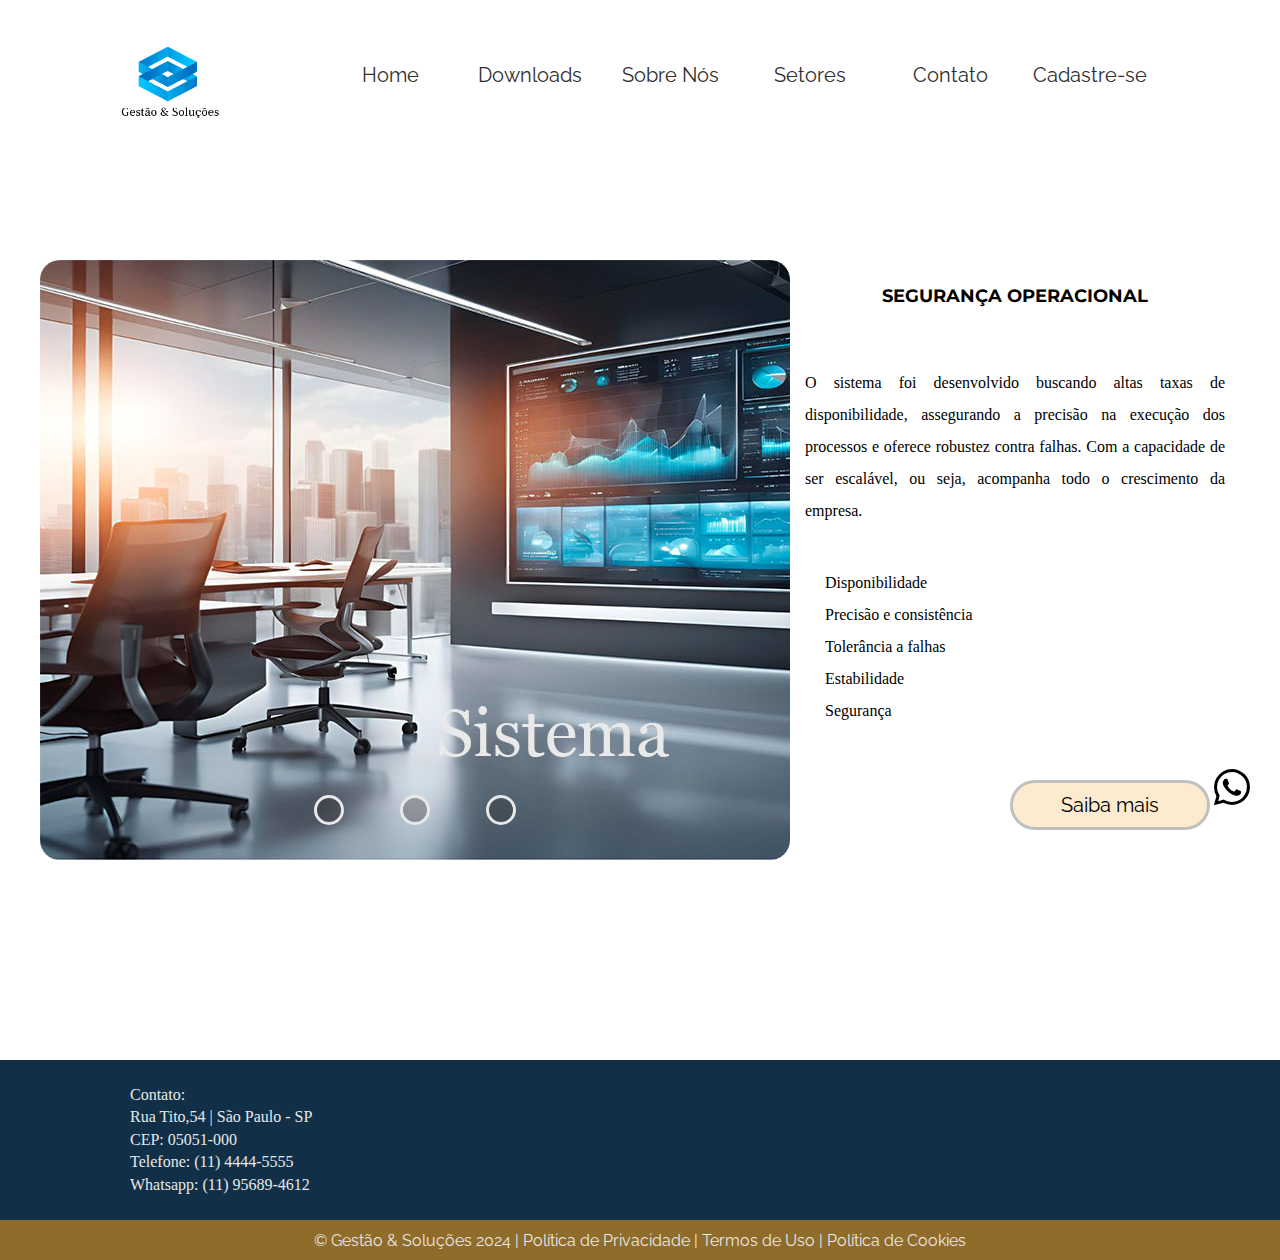
==== commit e70aef25: "Criação da página de login e atualização das demais" ====
--- a/index.html
+++ b/index.html
@@ -45,10 +45,9 @@
                         </div>
                     </li>
                     <li><a href="contato.html">Contato</a></li>
+                    
                     <li><button class="btn-cadastre" id="btn_acessar">Cadastre-se</button></li>
                 </ul>
-
-
 
                 <div class="logo">
                     <li><a href="index.html"> <img src="./img/logomarca1.png" alt="Logotipo da empresa"
@@ -176,51 +175,8 @@
                 </div>
             </div>
         </div>
-        <section>
-            <div class="fundo">
-        
-            </div>
-            <div class="register">
-        
-                <button id="close_register" class="close_register">&#935;
-                </button>
-        
-                <label for="nome">Coloque seu nome</label>
-                <input type="text" name="nome" id="nome">
-        
-                <label for="email">E-mail Corporativo</label>
-                <input type="text" name="email" id="email">
-        
-                <label for="cargo">Cargo</label>
-                <input type="text" name="cargo" id="cargo">
-        
-                <label for="telefone">Telefone</label>
-                <input type="text" name="telefone" id="telefone">
-        
-                <label for="senha1">Crie uma senha</label>
-                <input type="text" name="senha1" id="senha1">
-        
-                <label for="senha2">Confirmar Senha</label>
-                <input type="text" name="senha2" id="senha2">
-        
-                <button class="button_avançar">Avançar</button>
-                <div class="box_message">
-                    <h1>Dica de Senha:</h1>
-                    <p>Use pelo menos 8 caracteres:
-                        Combine letras, números e símbolos:
-                         Evite informações pessoais:
-                        Evite números ou letras sequenciais: Ex:.”123 ou abc”...</p>
-                </div>
-                
-        
-            </div>
-
-        </section>
-        
-    
+
     </main>
-    
-
 
     <footer>
         <div class="contato">
--- a/css/styles.css
+++ b/css/styles.css
@@ -1,4 +1,5 @@
 @import url('https://fonts.googleapis.com/css2?family=Montserrat:ital,wght@0,100..900;1,100..900&display=swap');
+
 * {
     margin: 0px;
     padding: 0px;
@@ -269,7 +270,7 @@
     width: 60px;
     height: 60px;
     border: 4px solid #e8e8e8;
-    background-color:#F39C12 ;
+    background-color: #F39C12;
     border-radius: 30px;
 }
 
@@ -304,7 +305,7 @@
     line-height: 1.8rem;
 }
 
-.graphic-img  img {
+.graphic-img img {
     margin: 110px auto;
     border-radius: 20px;
 }
@@ -325,10 +326,11 @@
 }
 
 .text-container-ind p {
-  text-indent: 30px;
-}
-
-.text-container-ind p, h2 {
+    text-indent: 30px;
+}
+
+.text-container-ind p,
+h2 {
     position: relative;
     color: #000000;
     opacity: 1;
@@ -341,8 +343,9 @@
     right: 0;
     bottom: 0;
     left: 0;
-    background: rgba(255, 255, 255, 0.6);    
-}
+    background: rgba(255, 255, 255, 0.6);
+}
+
 /* CSS Página Financeiro */
 /* CSS Página Varejo */
 /* CSS Página Saúde */
@@ -381,14 +384,16 @@
     left: 0;
     width: 100%;
     height: 100%;
-    background-color: rgba(0, 0, 0, 0.5); /* Ajuste a opacidade aqui */
+    background-color: rgba(0, 0, 0, 0.5);
+    /* Ajuste a opacidade aqui */
     z-index: 1;
 }
 
 .content-form h2 {
     position: relative;
     z-index: 2;
-    color: white; /* Cor do texto */
+    color: white;
+    /* Cor do texto */
     text-align: center;
     padding: 20px;
 }
@@ -437,96 +442,355 @@
     font-style: 16px;
     color: #e8e8e8;
 }
-.register{
-
-    z-index: 5;
-    display: none;
+
+/* janela de registro */
+.register label,
+input {
+    display: block;
+    margin: -2px 70px;
+    border-radius: 2px;
+}
+
+.register input {
+    border: 0;
+    caret-color: black;
+    padding: 6px;
+}
+
+.register label {
+    margin-top: 20px;
+    margin-bottom: 5px;
+
+}
+
+
+
+/* <<<<<<  >>>>>> */
+.container-cadastro {
+    position: relative;
+    margin: 110px auto;
+    border-radius: 15px;
+    width: 100%;
+    height: 550px;
+    background-image: url(../img/conosco1.jpg);
+    /* background-color: #113048; */
+}
+
+.container-cadastro::before {
+    content: ' ';
+    position: absolute;
+    border-radius: 15px;
+    top: 0;
+    left: 0;
+    width: 100%;
+    height: 100%;
+    background-color: #50505080;
+    /* Ajuste a opacidade aqui */
+    z-index: 1;
+}
+
+
+
+.form h1 {
+    position: relative;
+    font-family: Raleway;
+    font-weight: 250;
+    color: #e8e8e8;
+    text-align: center;
+    padding: 20px;
+    z-index: 2;
+
+}
+
+.form h1::first-letter {
+    font-size: 60px;
+
+}
+
+.form label {
+    position: relative;
+    font-size: 20px;
+    color: #e8e8e8;
+    padding: 0px 0px 10px 0px;
+    margin-left: 70px;
+    z-index: 2;
+}
+
+.global-entrada1 {
+    position: relative;
+    padding: 5px;
+    margin-left: 70px;
+    margin-bottom: 15px;
+    width: 560px;
+    height: 30px;
+    z-index: 2;
+}
+
+
+.entrada2 {
+    position: relative;
+    padding: 5px;
+    margin-bottom: 15px;
+    height: 30px;
+    width: 350px;
+    z-index: 2;
+}
+
+.button_cadastro1 {
+    width: 200px;
+    height: 50px;
+    position: relative;
+    left: 435px;
+    bottom: 125px;
+    padding: 5px 15px;
+    border-radius: 8px;
+    color: black;
+    background-color: #F39C12ab;
+    font-size: 20px;
+    font-family: Raleway;
+    z-index: 2;
+    cursor: pointer;
+}
+
+.button_cadastro1:hover,
+.button_login1:hover {
+    background-color: #F39C12C9;
+}
+
+.button_login1 {
+    width: 200px;
+    height: 50px;
+    position: relative;
+    left: 230px;
+    bottom: 60px;
+    padding: 5px 15px;
+    border-radius: 8px;
+    background-color: #F39C12ab;
+    font-size: 20px;
+    font-family: Raleway;
+    z-index: 2;
+    cursor: pointer;
+}
+
+input {
+    position: relative;
+    display: flex;
+    margin-bottom: 20px;
+    width: 435px;
+    height: 40px;
+    border: 1px solid #ddd;
+    border-radius: 4px;
+
+    z-index: 2;
+}
+
+select {
+    position: relative;
+    display: flex;
+    margin-left: 70px;
+    height: 40px;
+    width: 435px;
+    margin-top: 20px;
+    z-index: 2;
+}
+
+.btn-container {
+    display: flex;
+    position: relative;
+    right: 370px;
+}
+
+.saldo {
+    position: relative;
+    margin-top: 20px;
+    text-align: center;
+    font-size: 18px;
+    z-index: 2;
+}
+
+.container-fluxo {
+    position: relative;
+    display: flex;
+    justify-content: space-between;
+    margin-top: 30px;
+    z-index: 2;
+}
+
+h1 {
+    position: relative;
+    z-index: 2;
+    font-family: Raleway;
+    font-weight: 300;
+    text-align: left;
+    padding: 20px;
+    color: #e8e8e8;
+}
+
+h1::first-letter {
+    font-size: 50px;
+}
+
+/* Título Entradas e Saídas */
+.container-fluxo h2 {
+    position: relative;
+    z-index: 2;
+    color: #e8e8e8;
+    left: 0px;
+}
+
+.fluxo-lado-esquerdo {
+    position: relative;
+    border: 1px solid blue;
+    padding: 5px;
+    border-radius: 8px;
+    width: 300px;
+    z-index: 2;
+    left: 550px;
+    bottom: 300px;
+    display: block;
+    color: #e8e8e8;
+}
+
+/* Total de saídas */
+
+.fluxo-lado-direito {
+    position: relative;
+    border: 1px solid red;
+    padding: 5px;
+    border-radius: 8px;
+    width: 300px;
+    z-index: 2;
+    left:400px;
+    bottom: 300px;
+    display: block;
     color: white;
-    position: fixed;
-    left: 50%;
-    top: 50%;
+}
+
+ul {
+    list-style-type: none;
+    padding: 0;
+}
+
+.saldo h2 {
+    position: relative;
+    z-index: 2;
+    font-size: 24px;
+    font-family: Montserrat;
+    font-weight: 500;
+ left: -20px;
+    bottom: 400px;
+    color: #e8e8e8;
+
+}
+
+.saldo h2::first-letter {
+    font-size: 50px;
+}
+
+/* Mensagem de erro */
+#mensagemErro {
+    font-size: 16px;
+    margin-top: 10px;
+    text-align: center;
+    color: red;
+    font-weight: bold;
+}
+
+.header {
+    display: flex;
+    justify-content: space-between;
+    align-items: center;
+    /* padding: 10px 20px; */
+    background-color: #8d2d2d;
+}
+
+.nome-empresa {
+    position: relative;
+    z-index: 2;
+    display: flex;
+    justify-content: center;
+    align-items: center;
+    font-size: 60px;
+    font-family: Raleway;
+    font-weight: 300;
+    text-shadow: 2px 2px 4px #444444A3;
+    border: 1px solid #444;
+    width: 200px;
+    height: 80px;
+    position: absolute;
+    left: 680px;
+    /* Ajuste conforme necessário */
+    top: 30px;
+    /* Ajuste conforme necessário */
+    font-size: 20px;
+    font-weight: bold;
+    color: #e8e8e8;
     border-radius: 20px;
-    transform: translate(-50%, -50%);
-    width: 600px;
-    height: 550px;
-    background-color: #113048;
-    
-}
-/* janela de registro */
-.register label, input{
-    display: block;
-    margin: 10px 70px;
-    border-radius: 5px;
-   
-   
-}
-.register input{
-    border: 0;
-    border-top: 3px outset rgba(0, 0, 0, 0.575);
-    caret-color: black;
-    
-}
-.register label{
-    margin-top: 17px;
-
-}
-#nome, #email, #cargo{
-    width: 75%;
-}
-#telefone, #senha1, #senha2{
-    width: 40%;
-}
-#telefone, #senha1, #senha2, #nome, #email, #cargo{
-    height: 28px;
-    caret: black;
-    padding: 3px;
-}
-
-.button_avançar{
-    position: relative;
-    left: 450px;
+    box-shadow: 4px 4px 8px 1px #444444A3;
+
+}
+
+.btn-add {
+    width: 200px;
+    height: 50px;
+    position: relative;
+    left: 70px;
+    bottom: -40px;
     padding: 5px 15px;
-    border-radius: 30px;
-    background-color: orange;
-    font-size: 1.2em;
-    cursor: pointer;
-    
-}
-.close_register{
-    padding: 5px;
-    position: relative;
-    border-radius: 5px;
-    top: 20px;
-    left: 560px;
-    cursor: pointer;
-}
-.box_message{
-    background-color: white;
+    border-radius: 8px;
     color: black;
-    position: relative;
-    text-align: center;
-    font-size: 0.9em;
-    width: 200px;
-    height: 190px;
-    left: 330px;
-    top: -240px;
-    padding: 10px;
-    border-radius: 20px;
-}
-.box_message h1{
-    margin-bottom: 10px;
-}
-
-.box_open{
-    display: block;
-
-}
-.fundo{
-    display: none;
-    position: fixed;
-    left: 0;
-    top: 0;
-    height: 100%;
-    width: 100%;
-    background-color: rgba(0, 0, 0, 0.5);
+    background-color: #F39C12ab;
+    font-size: 20px;
+    font-family: Raleway;
+    z-index: 2;
+    cursor: pointer;
+}
+
+.btn-login {
+    width: 200px;
+    height: 50px;
+    position: relative;
+    left: 800px;
+    bottom: -30px;
+    padding: 5px 15px;
+    border-radius: 8px;
+    color: black;
+    background-color: #F39C12ab;
+    font-size: 20px;
+    font-family: Raleway;
+    z-index: 2;
+    cursor: pointer;
+}
+
+.btn-sair {
+    width: 200px;
+    height: 50px;
+    position: relative;
+    left: 100px;
+    bottom: -40px;
+    padding: 5px 15px;
+    border-radius: 8px;
+    color: black;
+    background-color: #F39C12ab;
+    font-size: 20px;
+    font-family: Raleway;
+    z-index: 2;
+    cursor: pointer;
+}
+
+.btn-fechar {
+    width: 200px;
+    height: 50px;
+    position: relative;
+    left: 350px;
+    bottom: -30px;
+    padding: 5px 15px;
+    border-radius: 8px;
+    color: black;
+    background-color: #F39C12ab;
+    font-size: 20px;
+    font-family: Raleway;
+    z-index: 2;
+    cursor: pointer;
+
 }